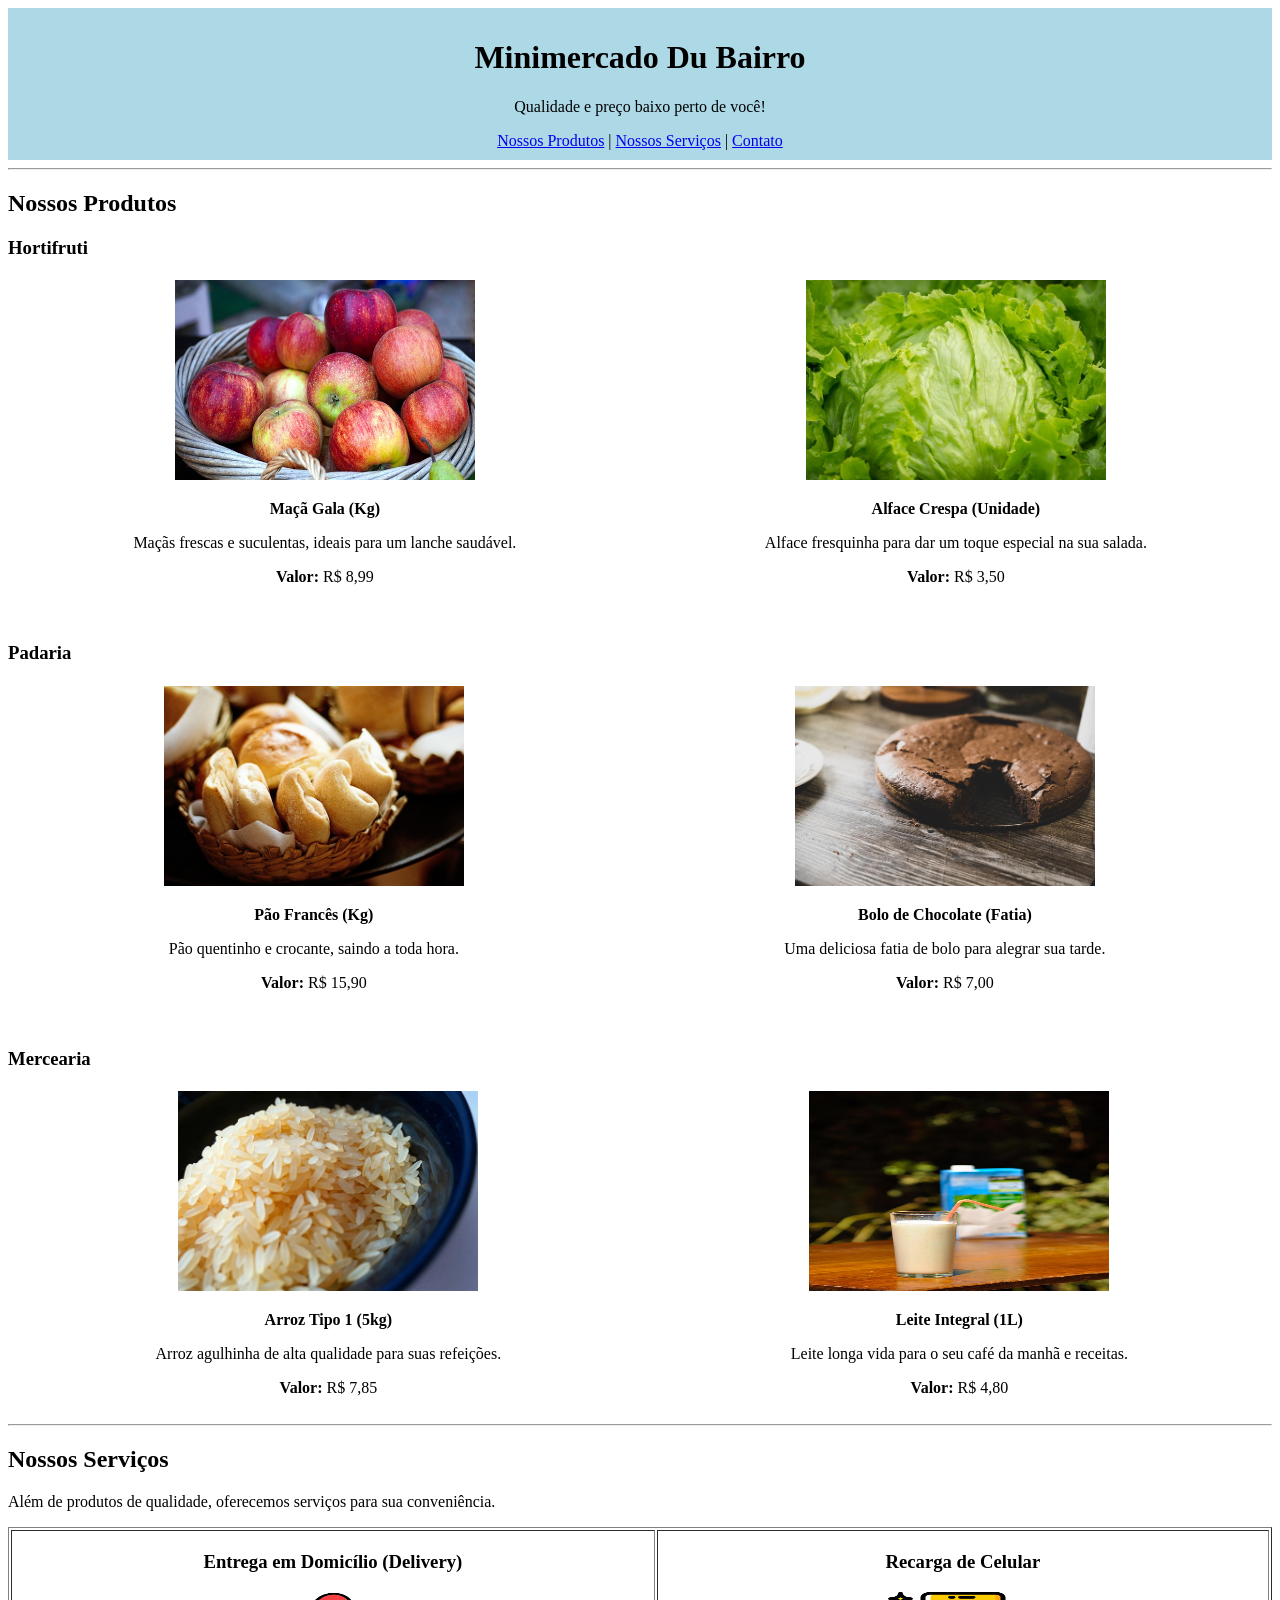
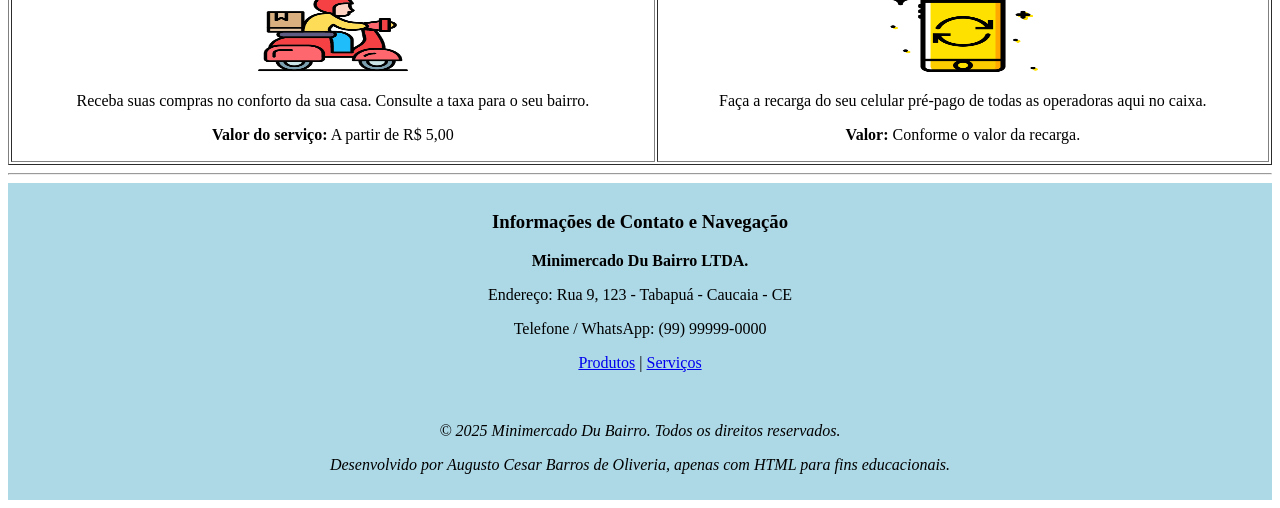
==== index.html @ 1744cc59 "Primeira entrega do projeto" ====
<!DOCTYPE html>
<html lang="pt-br">
<head>
    <meta charset="UTF-8">
    <meta name="viewport" content="width=device-width, initial-scale=1.0">
    <title>Minimercado Bairro Feliz</title>
</head>
<body>

    <header style="background-color: #add8e6; padding: 10px; text-align: center;">
        <h1>Minimercado Du Bairro </h1>
        <p>Qualidade e preço baixo perto de você!</p>
        <nav>
            <a href="#produtos">Nossos Produtos</a> |
            <a href="#servicos">Nossos Serviços</a> |
            <a href="#contato">Contato</a>
        </nav>
    </header>

    <hr>

    <main>
        
        <section id="produtos">
            <h2>Nossos Produtos</h2>

            <h3>Hortifruti</h3>
            <table width="100%" >
                <tr align="center">
                    <td>
                        <img src="./img/maca.jpg" alt="Foto de Maçãs" width="300" height="200">
                        <p><strong>Maçã Gala (Kg)</strong></p>
                        <p>Maçãs frescas e suculentas, ideais para um lanche saudável.</p>
                        <p><strong>Valor:</strong> R$ 8,99</p>
                    </td>
                    <td>
                        <img src="./img/alface.jpg" alt="Foto de Alface" width="300" height="200">
                        <p><strong>Alface Crespa (Unidade)</strong></p>
                        <p>Alface fresquinha para dar um toque especial na sua salada.</p>
                        <p><strong>Valor:</strong> R$ 3,50</p>
                    </td>
                </tr>
            </table>

            <br>

            <h3>Padaria</h3>
            <table width="100%">
                <tr align="center">
                    <td>
                        <img src="./img/pao.jpg" alt="Foto de Pães Franceses" width="300" height="200">
                        <p><strong>Pão Francês (Kg)</strong></p>
                        <p>Pão quentinho e crocante, saindo a toda hora.</p>
                        <p><strong>Valor:</strong> R$ 15,90</p>
                    </td>
                    <td>
                        <img src="./img/bolo.jpg" alt="Foto de Bolo de Chocolate" width="300" height="200">
                        <p><strong>Bolo de Chocolate (Fatia)</strong></p>
                        <p>Uma deliciosa fatia de bolo para alegrar sua tarde.</p>
                        <p><strong>Valor:</strong> R$ 7,00</p>
                    </td>
                </tr>
            </table>

            <br>

            <h3>Mercearia</h3>
            <table  width="100%">
                <tr align="center">
                    <td>
                        <img src="./img/arroz.jpg" alt="Foto de Pacote de Arroz" width="300" height="200">
                        <p><strong>Arroz Tipo 1 (5kg)</strong></p>
                        <p>Arroz agulhinha de alta qualidade para suas refeições.</p>
                        <p><strong>Valor:</strong> R$ 7,85</p>
                    </td>
                    <td>
                        <img src="./img/leite.jpg" alt="Foto de Caixa de Leite" width="300" height="200">
                        <p><strong>Leite Integral (1L)</strong></p>
                        <p>Leite longa vida para o seu café da manhã e receitas.</p>
                        <p><strong>Valor:</strong> R$ 4,80</p>
                    </td>
                </tr>
            </table>
        </section>

        <hr>

        <section id="servicos">
            <h2>Nossos Serviços</h2>
            <p>Além de produtos de qualidade, oferecemos serviços para sua conveniência.</p>
            
            <table border="1" width="100%">
                <tr align="center">
                    <td>
                        <h3>Entrega em Domicílio (Delivery)</h3>
                        <img src="./img/motorcycle_15300698.png" alt="Foto de um entregador" width="150" height="80">
                        <p>Receba suas compras no conforto da sua casa. Consulte a taxa para o seu bairro.</p>
                        <p><strong>Valor do serviço:</strong> A partir de R$ 5,00</p>
                    </td>
                    <td>
                        <h3>Recarga de Celular</h3>
                        <img src="./img/smartphone_398388.png" alt="Foto de um celular" width="150" height="80">
                        <p>Faça a recarga do seu celular pré-pago de todas as operadoras aqui no caixa.</p>
                        <p><strong>Valor:</strong> Conforme o valor da recarga.</p>
                    </td>
                </tr>                 
            </table>
        </section>

    </main>

    <hr>

    <footer id="contato" style="background-color: #add8e6; padding: 10px; text-align: center;">
        <h3>Informações de Contato e Navegação</h3>
        <p><strong>Minimercado Du Bairro LTDA.</strong></p>
        <p>Endereço: Rua 9, 123 - Tabapuá - Caucaia - CE</p>
        <p>Telefone / WhatsApp: (99) 99999-0000</p>
        <p>
            <a href="#produtos">Produtos</a> |
            <a href="#servicos">Serviços</a>
        </p>
        <br>
        <p><em>&copy; 2025 Minimercado Du Bairro. Todos os direitos reservados.</em></p>
        <p><em>Desenvolvido por Augusto Cesar Barros de Oliveria, apenas com HTML para fins educacionais.</em></p>
    </footer>

</body>
</html>
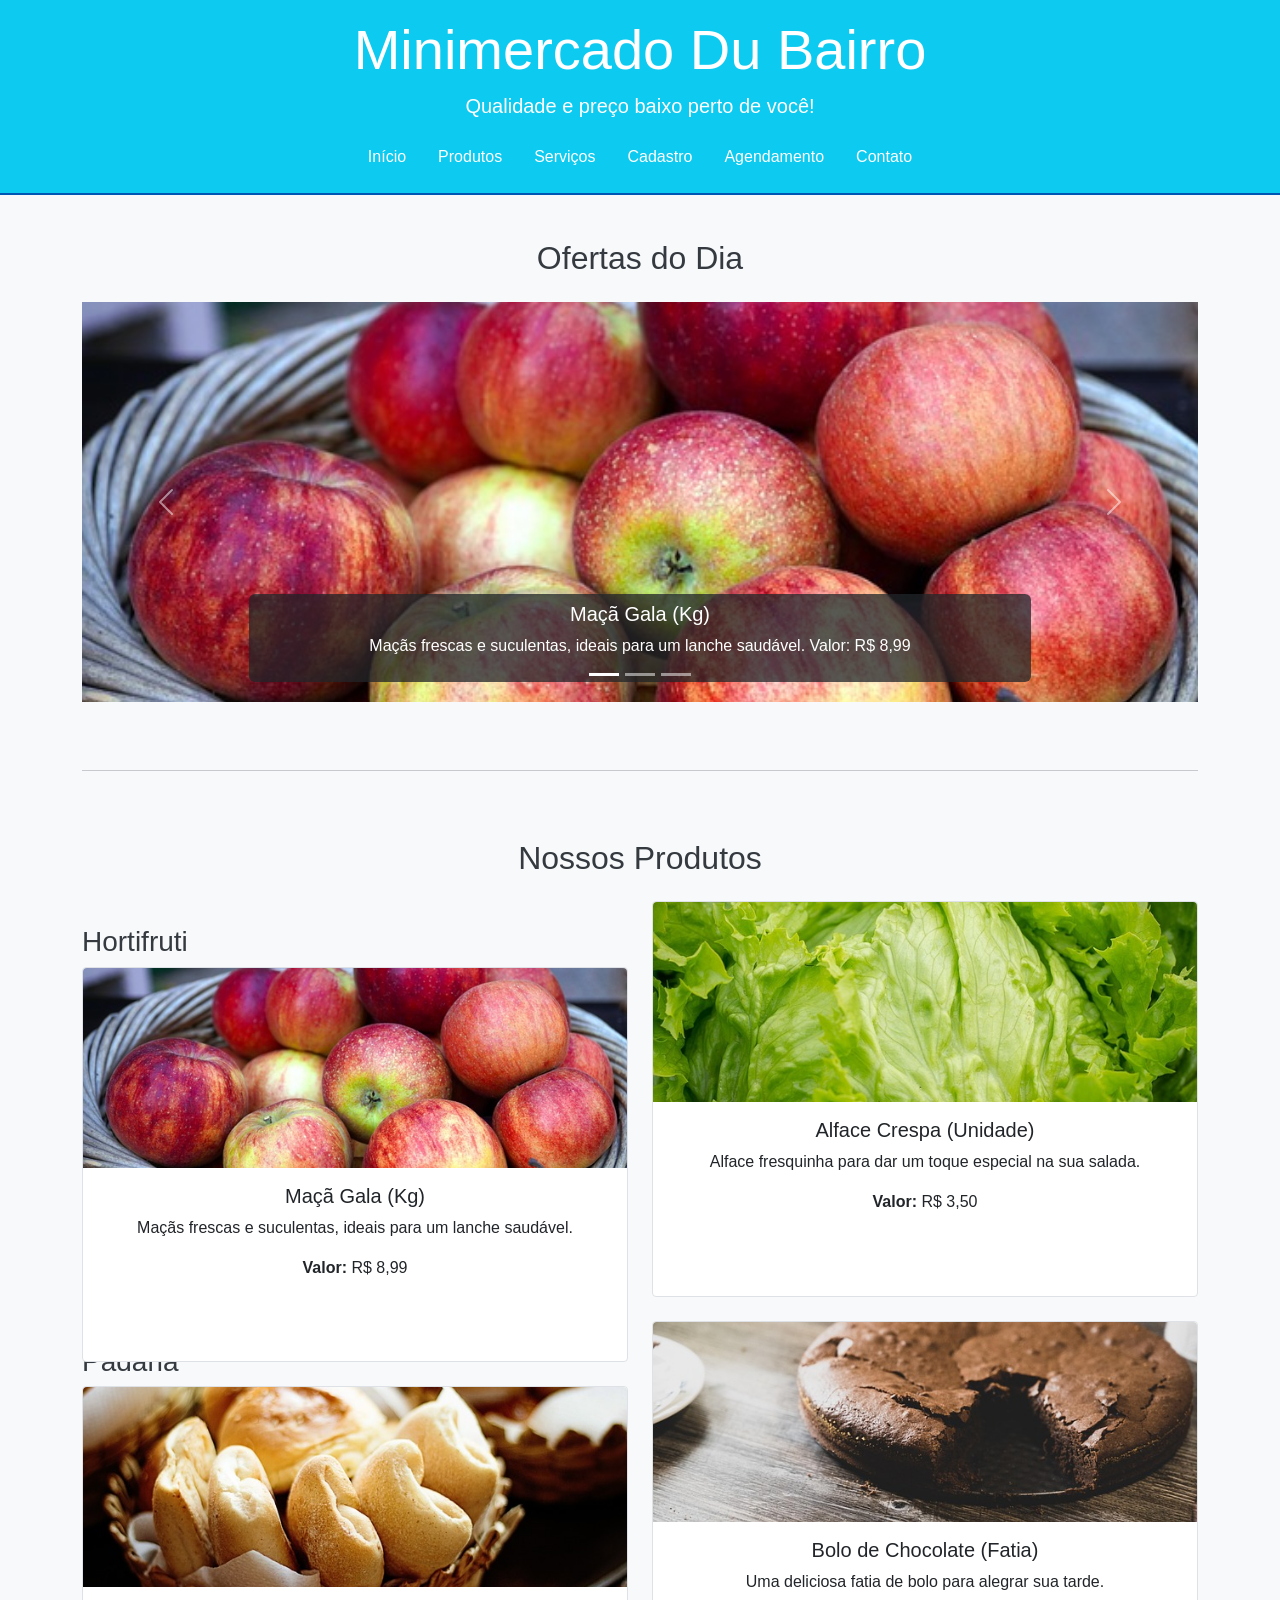
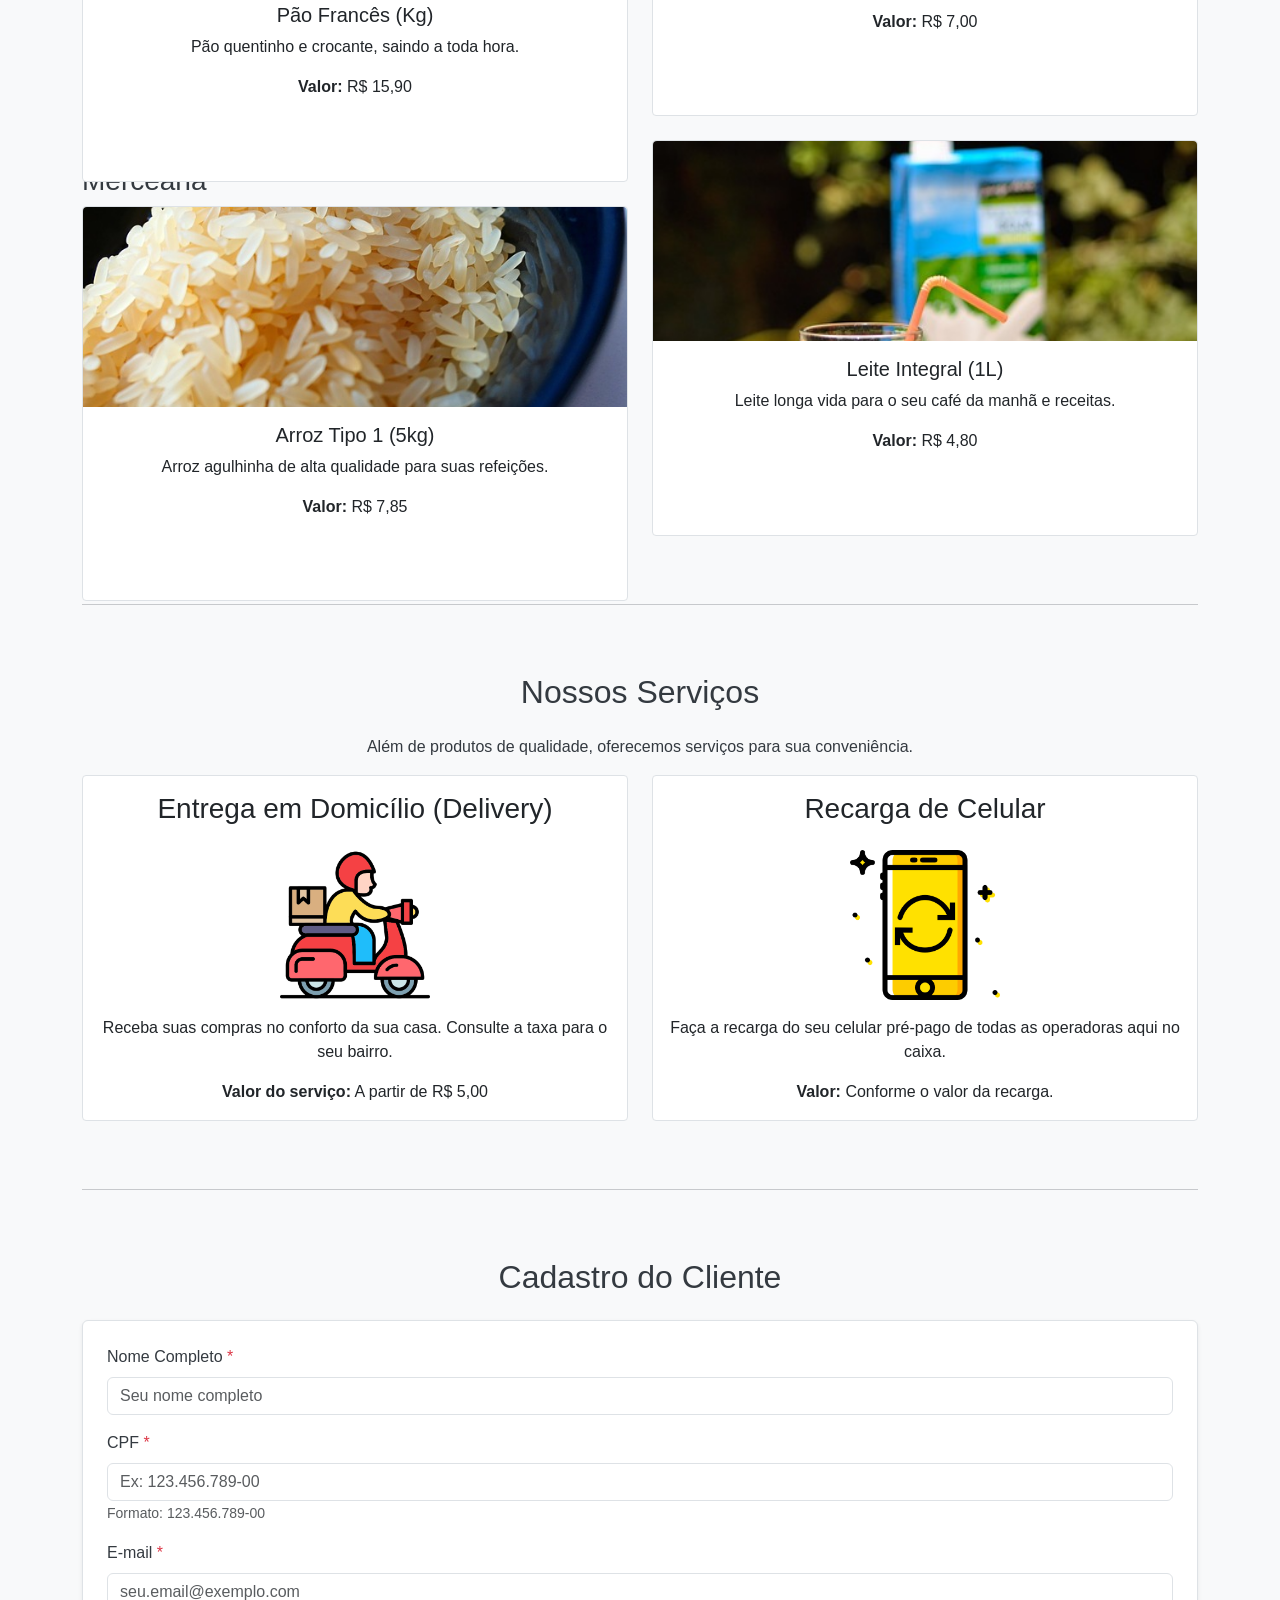
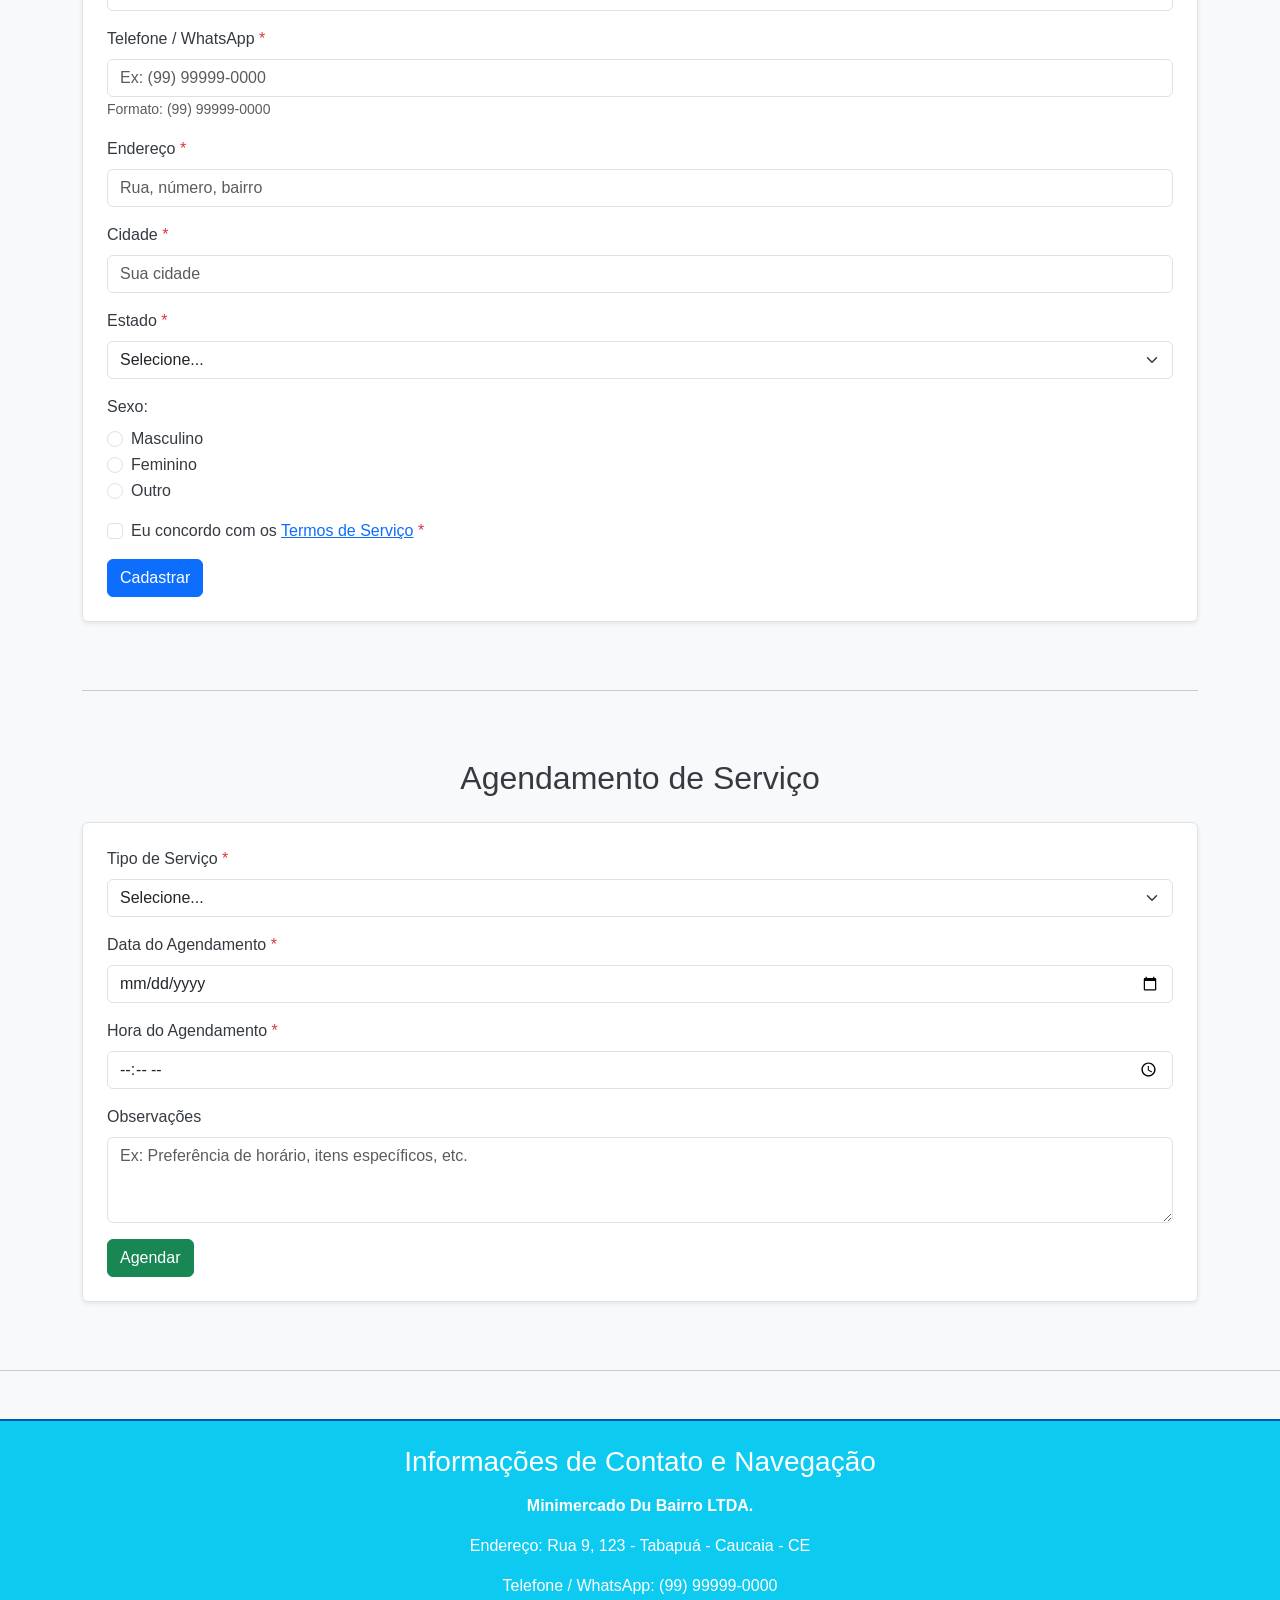
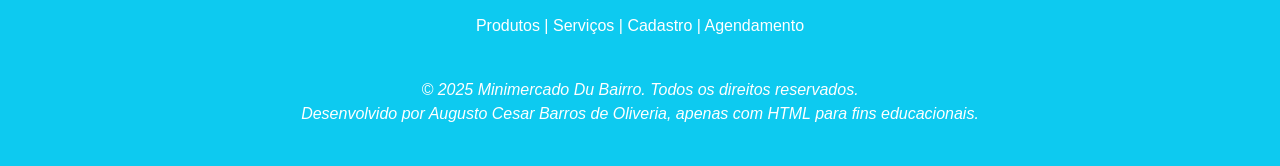
==== commit be5dea87: "Segunda entrega do projeto 1 - fase 2" ====
--- a/index.html
+++ b/index.html
@@ -3,127 +3,329 @@
 <head>
     <meta charset="UTF-8">
     <meta name="viewport" content="width=device-width, initial-scale=1.0">
-    <title>Minimercado Bairro Feliz</title>
+    <title>Minimercado Du Bairro</title>
+    <link href="https://cdn.jsdelivr.net/npm/bootstrap@5.3.0/dist/css/bootstrap.min.css" rel="stylesheet" integrity="sha384-9ndCyUaIbzAi2FUVXJi0CjmCapSmO7SnpJef0486qhLnuZ2cdeRhO02iuK6FUUVM" crossorigin="anonymous">
+    <link rel="stylesheet" href="style.css">
+    <link rel="stylesheet" href="https://cdn.jsdelivr.net/npm/bootstrap-icons@1.11.3/font/bootstrap-icons.min.css">
 </head>
 <body>
 
-    <header style="background-color: #add8e6; padding: 10px; text-align: center;">
-        <h1>Minimercado Du Bairro </h1>
-        <p>Qualidade e preço baixo perto de você!</p>
+    <header class="bg-info text-white text-center py-3">
+        <h1 class="display-4">Minimercado Du Bairro</h1>
+        <p class="lead">Qualidade e preço baixo perto de você!</p>
         <nav>
-            <a href="#produtos">Nossos Produtos</a> |
-            <a href="#servicos">Nossos Serviços</a> |
-            <a href="#contato">Contato</a>
+            <ul class="nav justify-content-center">
+                <li class="nav-item">
+                    <a class="nav-link text-white" href="#carouselHome" aria-label="Nossos Produtos">Início</a>
+                </li>
+                <li class="nav-item">
+                    <a class="nav-link text-white" href="#produtos" aria-label="Nossos Produtos">Produtos</a>
+                </li>
+                <li class="nav-item">
+                    <a class="nav-link text-white" href="#servicos" aria-label="Nossos Serviços">Serviços</a>
+                </li>
+                <li class="nav-item">
+                    <a class="nav-link text-white" href="#cadastro" aria-label="Cadastro de Cliente">Cadastro</a>
+                </li>
+                <li class="nav-item">
+                    <a class="nav-link text-white" href="#agendamento" aria-label="Agendamento de Entrega ou Retirada">Agendamento</a>
+                </li>
+                <li class="nav-item">
+                    <a class="nav-link text-white" href="#contato" aria-label="Informações de Contato">Contato</a>
+                </li>
+            </ul>
         </nav>
     </header>
 
-    <hr>
-
-    <main>
-        
+    <main class="container my-4">
+
+        <section id="carouselHome" class="mb-5">
+            <h2 class="text-center mb-4">Ofertas do Dia</h2>
+            <div id="carouselExampleIndicators" class="carousel slide" data-bs-ride="carousel">
+                <div class="carousel-indicators">
+                    <button type="button" data-bs-target="#carouselExampleIndicators" data-bs-slide-to="0" class="active" aria-current="true" aria-label="Slide 1"></button>
+                    <button type="button" data-bs-target="#carouselExampleIndicators" data-bs-slide-to="1" aria-label="Slide 2"></button>
+                    <button type="button" data-bs-target="#carouselExampleIndicators" data-bs-slide-to="2" aria-label="Slide 3"></button>
+                </div>
+                <div class="carousel-inner">
+                    <div class="carousel-item active">
+                        <img src="./img/maca.jpg" class="d-block w-100" alt="Maçãs frescas e suculentas.">
+                        <div class="carousel-caption d-none d-md-block bg-dark bg-opacity-75 rounded p-2">
+                            <h5>Maçã Gala (Kg)</h5>
+                            <p>Maçãs frescas e suculentas, ideais para um lanche saudável. Valor: R$ 8,99</p>
+                        </div>
+                    </div>
+                    <div class="carousel-item">
+                        <img src="./img/pao.jpg" class="d-block w-100" alt="Pães franceses quentinhos e crocantes.">
+                        <div class="carousel-caption d-none d-md-block bg-dark bg-opacity-75 rounded p-2">
+                            <h5>Pão Francês (Kg)</h5>
+                            <p>Pão quentinho e crocante, saindo a toda hora. Valor: R$ 15,90</p>
+                        </div>
+                    </div>
+                    <div class="carousel-item">
+                        <img src="./img/leite.jpg" class="d-block w-100" alt="Caixa de Leite Integral.">
+                        <div class="carousel-caption d-none d-md-block bg-dark bg-opacity-75 rounded p-2">
+                            <h5>Leite Integral (1L)</h5>
+                            <p>Leite longa vida para o seu café da manhã e receitas. Valor: R$ 4,80</p>
+                        </div>
+                    </div>
+                </div>
+                <button class="carousel-control-prev" type="button" data-bs-target="#carouselExampleIndicators" data-bs-slide="prev">
+                    <span class="carousel-control-prev-icon" aria-hidden="true"></span>
+                    <span class="visually-hidden">Previous</span>
+                </button>
+                <button class="carousel-control-next" type="button" data-bs-target="#carouselExampleIndicators" data-bs-slide="next">
+                    <span class="carousel-control-next-icon" aria-hidden="true"></span>
+                    <span class="visually-hidden">Next</span>
+                </button>
+            </div>
+        </section>
+
+        <hr class="my-5">
+
         <section id="produtos">
-            <h2>Nossos Produtos</h2>
-
-            <h3>Hortifruti</h3>
-            <table width="100%" >
-                <tr align="center">
-                    <td>
-                        <img src="./img/maca.jpg" alt="Foto de Maçãs" width="300" height="200">
-                        <p><strong>Maçã Gala (Kg)</strong></p>
-                        <p>Maçãs frescas e suculentas, ideais para um lanche saudável.</p>
-                        <p><strong>Valor:</strong> R$ 8,99</p>
-                    </td>
-                    <td>
-                        <img src="./img/alface.jpg" alt="Foto de Alface" width="300" height="200">
-                        <p><strong>Alface Crespa (Unidade)</strong></p>
-                        <p>Alface fresquinha para dar um toque especial na sua salada.</p>
-                        <p><strong>Valor:</strong> R$ 3,50</p>
-                    </td>
-                </tr>
-            </table>
-
-            <br>
-
-            <h3>Padaria</h3>
-            <table width="100%">
-                <tr align="center">
-                    <td>
-                        <img src="./img/pao.jpg" alt="Foto de Pães Franceses" width="300" height="200">
-                        <p><strong>Pão Francês (Kg)</strong></p>
-                        <p>Pão quentinho e crocante, saindo a toda hora.</p>
-                        <p><strong>Valor:</strong> R$ 15,90</p>
-                    </td>
-                    <td>
-                        <img src="./img/bolo.jpg" alt="Foto de Bolo de Chocolate" width="300" height="200">
-                        <p><strong>Bolo de Chocolate (Fatia)</strong></p>
-                        <p>Uma deliciosa fatia de bolo para alegrar sua tarde.</p>
-                        <p><strong>Valor:</strong> R$ 7,00</p>
-                    </td>
-                </tr>
-            </table>
-
-            <br>
-
-            <h3>Mercearia</h3>
-            <table  width="100%">
-                <tr align="center">
-                    <td>
-                        <img src="./img/arroz.jpg" alt="Foto de Pacote de Arroz" width="300" height="200">
-                        <p><strong>Arroz Tipo 1 (5kg)</strong></p>
-                        <p>Arroz agulhinha de alta qualidade para suas refeições.</p>
-                        <p><strong>Valor:</strong> R$ 7,85</p>
-                    </td>
-                    <td>
-                        <img src="./img/leite.jpg" alt="Foto de Caixa de Leite" width="300" height="200">
-                        <p><strong>Leite Integral (1L)</strong></p>
-                        <p>Leite longa vida para o seu café da manhã e receitas.</p>
-                        <p><strong>Valor:</strong> R$ 4,80</p>
-                    </td>
-                </tr>
-            </table>
-        </section>
-
-        <hr>
+            <h2 class="text-center mb-4">Nossos Produtos</h2>
+
+            <div class="row row-cols-1 row-cols-md-2 g-4">
+                <div class="col">
+                    <h3 class="mt-4">Hortifruti</h3>
+                    <div class="card h-100">
+                        <img src="./img/maca.jpg" class="card-img-top" alt="Foto de Maçãs. Maçãs frescas e suculentas.">
+                        <div class="card-body text-center">
+                            <h5 class="card-title">Maçã Gala (Kg)</h5>
+                            <p class="card-text">Maçãs frescas e suculentas, ideais para um lanche saudável.</p>
+                            <p class="card-text"><strong>Valor:</strong> R$ 8,99</p>
+                        </div>
+                    </div>
+                </div>
+                <div class="col">
+                    <h3 class="mt-4 visually-hidden">Hortifruti</h3> <div class="card h-100">
+                        <img src="./img/alface.jpg" class="card-img-top" alt="Foto de Alface. Alface crespa fresquinha.">
+                        <div class="card-body text-center">
+                            <h5 class="card-title">Alface Crespa (Unidade)</h5>
+                            <p class="card-text">Alface fresquinha para dar um toque especial na sua salada.</p>
+                            <p class="card-text"><strong>Valor:</strong> R$ 3,50</p>
+                        </div>
+                    </div>
+                </div>
+                <div class="col">
+                    <h3 class="mt-4">Padaria</h3>
+                    <div class="card h-100">
+                        <img src="./img/pao.jpg" class="card-img-top" alt="Foto de Pães Franceses. Pão quentinho e crocante.">
+                        <div class="card-body text-center">
+                            <h5 class="card-title">Pão Francês (Kg)</h5>
+                            <p class="card-text">Pão quentinho e crocante, saindo a toda hora.</p>
+                            <p class="card-text"><strong>Valor:</strong> R$ 15,90</p>
+                        </div>
+                    </div>
+                </div>
+                <div class="col">
+                    <h3 class="mt-4 visually-hidden">Padaria</h3> <div class="card h-100">
+                        <img src="./img/bolo.jpg" class="card-img-top" alt="Foto de Bolo de Chocolate. Uma fatia deliciosa.">
+                        <div class="card-body text-center">
+                            <h5 class="card-title">Bolo de Chocolate (Fatia)</h5>
+                            <p class="card-text">Uma deliciosa fatia de bolo para alegrar sua tarde.</p>
+                            <p class="card-text"><strong>Valor:</strong> R$ 7,00</p>
+                        </div>
+                    </div>
+                </div>
+                <div class="col">
+                    <h3 class="mt-4">Mercearia</h3>
+                    <div class="card h-100">
+                        <img src="./img/arroz.jpg" class="card-img-top" alt="Foto de Pacote de Arroz. Arroz agulhinha de alta qualidade.">
+                        <div class="card-body text-center">
+                            <h5 class="card-title">Arroz Tipo 1 (5kg)</h5>
+                            <p class="card-text">Arroz agulhinha de alta qualidade para suas refeições.</p>
+                            <p class="card-text"><strong>Valor:</strong> R$ 7,85</p>
+                        </div>
+                    </div>
+                </div>
+                <div class="col">
+                    <h3 class="mt-4 visually-hidden">Mercearia</h3> <div class="card h-100">
+                        <img src="./img/leite.jpg" class="card-img-top" alt="Foto de Caixa de Leite. Leite integral longa vida.">
+                        <div class="card-body text-center">
+                            <h5 class="card-title">Leite Integral (1L)</h5>
+                            <p class="card-text">Leite longa vida para o seu café da manhã e receitas.</p>
+                            <p class="card-text"><strong>Valor:</strong> R$ 4,80</p>
+                        </div>
+                    </div>
+                </div>
+            </div>
+        </section>
+
+        <hr class="my-5">
 
         <section id="servicos">
-            <h2>Nossos Serviços</h2>
-            <p>Além de produtos de qualidade, oferecemos serviços para sua conveniência.</p>
+            <h2 class="text-center mb-4">Nossos Serviços</h2>
+            <p class="text-center">Além de produtos de qualidade, oferecemos serviços para sua conveniência.</p>
             
-            <table border="1" width="100%">
-                <tr align="center">
-                    <td>
-                        <h3>Entrega em Domicílio (Delivery)</h3>
-                        <img src="./img/motorcycle_15300698.png" alt="Foto de um entregador" width="150" height="80">
-                        <p>Receba suas compras no conforto da sua casa. Consulte a taxa para o seu bairro.</p>
-                        <p><strong>Valor do serviço:</strong> A partir de R$ 5,00</p>
-                    </td>
-                    <td>
-                        <h3>Recarga de Celular</h3>
-                        <img src="./img/smartphone_398388.png" alt="Foto de um celular" width="150" height="80">
-                        <p>Faça a recarga do seu celular pré-pago de todas as operadoras aqui no caixa.</p>
-                        <p><strong>Valor:</strong> Conforme o valor da recarga.</p>
-                    </td>
-                </tr>                 
-            </table>
+            <div class="row row-cols-1 row-cols-md-2 g-4 text-center">
+                <div class="col">
+                    <div class="card h-100">
+                        <div class="card-body">
+                            <h3 class="card-title">Entrega em Domicílio (Delivery)</h3>
+                            <img src="./img/motorcycle_15300698.png" class="img-fluid my-3" alt="Ícone de uma motocicleta de entregador." width="150" height="80">
+                            <p class="card-text">Receba suas compras no conforto da sua casa. Consulte a taxa para o seu bairro.</p>
+                            <p class="card-text"><strong>Valor do serviço:</strong> A partir de R$ 5,00</p>
+                        </div>
+                    </div>
+                </div>
+                <div class="col">
+                    <div class="card h-100">
+                        <div class="card-body">
+                            <h3 class="card-title">Recarga de Celular</h3>
+                            <img src="./img/smartphone_398388.png" class="img-fluid my-3" alt="Ícone de um celular para recargas." width="150" height="80">
+                            <p class="card-text">Faça a recarga do seu celular pré-pago de todas as operadoras aqui no caixa.</p>
+                            <p class="card-text"><strong>Valor:</strong> Conforme o valor da recarga.</p>
+                        </div>
+                    </div>
+                </div>                 
+            </div>
+        </section>
+
+        <hr class="my-5">
+
+        <section id="cadastro" class="mb-5">
+            <h2 class="text-center mb-4">Cadastro do Cliente</h2>
+            <form id="clientRegistrationForm" class="p-4 border rounded shadow-sm">
+                <div class="mb-3">
+                    <label for="nome" class="form-label">Nome Completo <span class="text-danger">*</span></label>
+                    <input type="text" class="form-control" id="nome" name="nome" placeholder="Seu nome completo" required aria-required="true">
+                </div>
+                <div class="mb-3">
+                    <label for="cpf" class="form-label">CPF <span class="text-danger">*</span></label>
+                    <input type="text" class="form-control" id="cpf" name="cpf" placeholder="Ex: 123.456.789-00" pattern="\d{3}\.\d{3}\.\d{3}-\d{2}" required aria-required="true">
+                    <small class="form-text text-muted">Formato: 123.456.789-00</small>
+                </div>
+                <div class="mb-3">
+                    <label for="email" class="form-label">E-mail <span class="text-danger">*</span></label>
+                    <input type="email" class="form-control" id="email" name="email" placeholder="seu.email@exemplo.com" required aria-required="true">
+                </div>
+                <div class="mb-3">
+                    <label for="telefone" class="form-label">Telefone / WhatsApp <span class="text-danger">*</span></label>
+                    <input type="tel" class="form-control" id="telefone" name="telefone" placeholder="Ex: (99) 99999-0000" pattern="\(\d{2}\)\s\d{5}-\d{4}" required aria-required="true">
+                    <small class="form-text text-muted">Formato: (99) 99999-0000</small>
+                </div>
+                <div class="mb-3">
+                    <label for="endereco" class="form-label">Endereço <span class="text-danger">*</span></label>
+                    <input type="text" class="form-control" id="endereco" name="endereco" placeholder="Rua, número, bairro" required aria-required="true">
+                </div>
+                <div class="mb-3">
+                    <label for="cidade" class="form-label">Cidade <span class="text-danger">*</span></label>
+                    <input type="text" class="form-control" id="cidade" name="cidade" placeholder="Sua cidade" required aria-required="true">
+                </div>
+                <div class="mb-3">
+                    <label for="estado" class="form-label">Estado <span class="text-danger">*</span></label>
+                    <select class="form-select" id="estado" name="estado" required aria-required="true">
+                        <option value="">Selecione...</option>
+                        <option value="AC">Acre</option>
+                        <option value="AL">Alagoas</option>
+                        <option value="AP">Amapá</option>
+                        <option value="AM">Amazonas</option>
+                        <option value="BA">Bahia</option>
+                        <option value="CE">Ceará</option>
+                        <option value="DF">Distrito Federal</option>
+                        <option value="ES">Espírito Santo</option>
+                        <option value="GO">Goiás</option>
+                        <option value="MA">Maranhão</option>
+                        <option value="MT">Mato Grosso</option>
+                        <option value="MS">Mato Grosso do Sul</option>
+                        <option value="MG">Minas Gerais</option>
+                        <option value="PA">Pará</option>
+                        <option value="PB">Paraíba</option>
+                        <option value="PR">Paraná</option>
+                        <option value="PE">Pernambuco</option>
+                        <option value="PI">Piauí</option>
+                        <option value="RJ">Rio de Janeiro</option>
+                        <option value="RN">Rio Grande do Norte</option>
+                        <option value="RS">Rio Grande do Sul</option>
+                        <option value="RO">Rondônia</option>
+                        <option value="RR">Roraima</option>
+                        <option value="SC">Santa Catarina</option>
+                        <option value="SP">São Paulo</option>
+                        <option value="SE">Sergipe</option>
+                        <option value="TO">Tocantins</option>
+                    </select>
+                </div>
+                <div class="mb-3">
+                    <label class="form-label">Sexo:</label>
+                    <div class="form-check">
+                        <input class="form-check-input" type="radio" name="sexo" id="sexoMasculino" value="masculino" aria-label="Sexo Masculino">
+                        <label class="form-check-label" for="sexoMasculino">
+                            Masculino
+                        </label>
+                    </div>
+                    <div class="form-check">
+                        <input class="form-check-input" type="radio" name="sexo" id="sexoFeminino" value="feminino" aria-label="Sexo Feminino">
+                        <label class="form-check-label" for="sexoFeminino">
+                            Feminino
+                        </label>
+                    </div>
+                    <div class="form-check">
+                        <input class="form-check-input" type="radio" name="sexo" id="sexoOutro" value="outro" aria-label="Sexo Outro">
+                        <label class="form-check-label" for="sexoOutro">
+                            Outro
+                        </label>
+                    </div>
+                </div>
+                <div class="mb-3 form-check">
+                    <input type="checkbox" class="form-check-input" id="termos" required aria-required="true">
+                    <label class="form-check-label" for="termos">Eu concordo com os <a href="#" aria-label="Termos de Serviço do Minimercado Du Bairro">Termos de Serviço</a> <span class="text-danger">*</span></label>
+                </div>
+                <button type="submit" class="btn btn-primary" aria-label="Cadastrar Cliente">Cadastrar</button>
+            </form>
+        </section>
+
+        <hr class="my-5">
+
+        <section id="agendamento" class="mb-5">
+            <h2 class="text-center mb-4">Agendamento de Serviço</h2>
+            <form id="schedulingForm" class="p-4 border rounded shadow-sm">
+                <div class="mb-3">
+                    <label for="tipoServico" class="form-label">Tipo de Serviço <span class="text-danger">*</span></label>
+                    <select class="form-select" id="tipoServico" name="tipoServico" required aria-required="true">
+                        <option value="">Selecione...</option>
+                        <option value="retirada">Retirada no Local</option>
+                        <option value="delivery">Tele-entrega</option>
+                    </select>
+                </div>
+                <div class="mb-3">
+                    <label for="dataAgendamento" class="form-label">Data do Agendamento <span class="text-danger">*</span></label>
+                    <input type="date" class="form-control" id="dataAgendamento" name="dataAgendamento" required aria-required="true">
+                </div>
+                <div class="mb-3">
+                    <label for="horaAgendamento" class="form-label">Hora do Agendamento <span class="text-danger">*</span></label>
+                    <input type="time" class="form-control" id="horaAgendamento" name="horaAgendamento" required aria-required="true">
+                </div>
+                <div class="mb-3">
+                    <label for="observacoes" class="form-label">Observações</label>
+                    <textarea class="form-control" id="observacoes" name="observacoes" rows="3" placeholder="Ex: Preferência de horário, itens específicos, etc." aria-label="Observações para o agendamento"></textarea>
+                </div>
+                <button type="submit" class="btn btn-success" aria-label="Agendar Serviço">Agendar</button>
+            </form>
         </section>
 
     </main>
 
-    <hr>
-
-    <footer id="contato" style="background-color: #add8e6; padding: 10px; text-align: center;">
-        <h3>Informações de Contato e Navegação</h3>
+    <hr class="my-5">
+
+    <footer id="contato" class="bg-info text-white text-center py-4">
+        <h3 class="mb-3">Informações de Contato e Navegação</h3>
         <p><strong>Minimercado Du Bairro LTDA.</strong></p>
         <p>Endereço: Rua 9, 123 - Tabapuá - Caucaia - CE</p>
-        <p>Telefone / WhatsApp: (99) 99999-0000</p>
-        <p>
-            <a href="#produtos">Produtos</a> |
-            <a href="#servicos">Serviços</a>
+        <p>Telefone / WhatsApp: <a href="tel:+5599999990000" class="text-white text-decoration-none" aria-label="Telefone e WhatsApp do Minimercado Du Bairro">(99) 99999-0000</a></p>
+        <p class="mt-3">
+            <a href="#produtos" class="text-white text-decoration-none" aria-label="Ir para a seção de Produtos">Produtos</a> |
+            <a href="#servicos" class="text-white text-decoration-none" aria-label="Ir para a seção de Serviços">Serviços</a> |
+            <a href="#cadastro" class="text-white text-decoration-none" aria-label="Ir para a seção de Cadastro">Cadastro</a> |
+            <a href="#agendamento" class="text-white text-decoration-none" aria-label="Ir para a seção de Agendamento">Agendamento</a>
         </p>
         <br>
-        <p><em>&copy; 2025 Minimercado Du Bairro. Todos os direitos reservados.</em></p>
+        <p class="mb-0"><em>&copy; 2025 Minimercado Du Bairro. Todos os direitos reservados.</em></p>
         <p><em>Desenvolvido por Augusto Cesar Barros de Oliveria, apenas com HTML para fins educacionais.</em></p>
     </footer>
 
+    <script src="https://cdn.jsdelivr.net/npm/bootstrap@5.3.0/dist/js/bootstrap.bundle.min.js" integrity="sha384-geWF76RCwLtnZ8qwWowPQNguL3RmwHVBC9FhGdlKrxdiJJigF/g/6gJ3qP5x2T" crossorigin="anonymous"></script>
+    <script src="script.js"></script>
 </body>
 </html>
--- a/style.css
+++ b/style.css
@@ -0,0 +1,60 @@
+body {
+    font-family: Arial, sans-serif;
+    background-color: #f8f9fa;
+    color: #343a40;
+}
+
+header {
+    border-bottom: 2px solid #0056b3;
+}
+
+main section {
+    padding: 20px 0;
+    margin-bottom: 30px;
+}
+
+.card {
+    border: 1px solid #dee2e6;
+    border-radius: 0.25rem;
+    transition: transform 0.2s;
+}
+
+.card:hover {
+    transform: translateY(-5px);
+}
+
+.card-img-top {
+    width: 100%;
+    height: 200px;
+    object-fit: cover;
+    border-top-left-radius: 0.25rem;
+    border-top-right-radius: 0.25rem;
+}
+
+.carousel-item img {
+    height: 400px; /* Adjust height as needed */
+    object-fit: cover;
+}
+
+.carousel-caption {
+    background-color: rgba(0, 0, 0, 0.6);
+    padding: 1rem;
+    border-radius: 0.5rem;
+}
+
+form {
+    background-color: #ffffff;
+    padding: 2rem;
+    border-radius: 0.5rem;
+    box-shadow: 0 0.125rem 0.25rem rgba(0, 0, 0, 0.075);
+}
+
+footer {
+    border-top: 2px solid #0056b3;
+}
+
+/* Accessibility: Focus styles for better navigation */
+a:focus, button:focus, input:focus, select:focus, textarea:focus {
+    outline: 3px solid #007bff;
+    outline-offset: 2px;
+}
